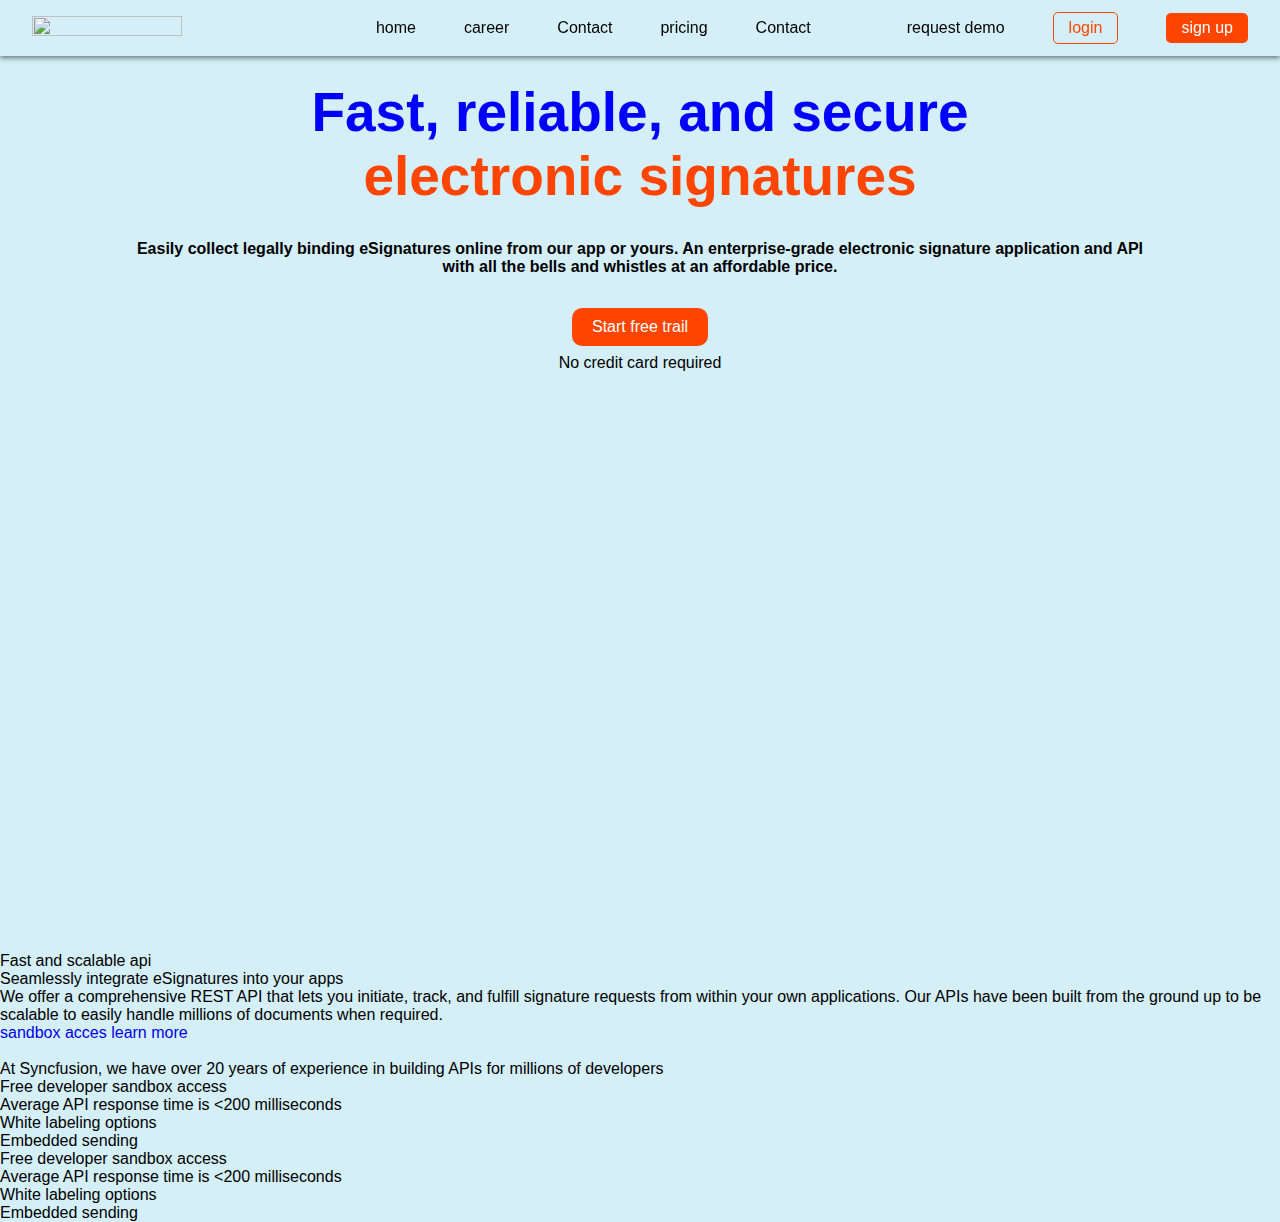
==== website-2/index.html @ ac0513e6 "new project added" ====
<!DOCTYPE html>
<html lang="en">
  <head>
    <meta charset="UTF-8" />
    <meta name="viewport" content="width=device-width, initial-scale=1.0" />
    <title>Document</title>
    <link rel="stylesheet" href="style.css" />
  </head>
  <body>
    <header>
      <nav class="container">
        <a href="#">
          <img
            src="https://website-static.boldsign.com/2022/06/e33309aa-boldsign_sitelogo.svg"
            alt=""
          />
        </a>

        <div class="nav-menu">
          <ul class="nav-list">
            <li class="nav-link"><a href="#">home</a></li>

            <li class="nav-link"><a href="#">career</a></li>

            <li class="nav-link">
              <div class="dropdown-item">
                <a href="#">Contact</a>
              </div>
              <ul class="dropdown-list">
                <li class="dropdown-link"><a href="#">Home</a></li>
                <li class="dropdown-link"><a href="#">Home</a></li>
                <li class="dropdown-link"><a href="#">Home</a></li>
              </ul>
            </li>

            <li class="nav-link"><a href="#">pricing</a></li>

            <li class="nav-link">
              <div class="dropdown-item">Contact</div>
              <ul class="dropdown-list">
                <li class="dropdown-link"><a href="#">Home</a></li>
                <li class="dropdown-link"><a href="#">Home</a></li>
                <li class="dropdown-link"><a href="#">Home</a></li>
              </ul>
            </li>

            <li class="nav-link demo"><a href="#">request demo</a></li>
            <li class="nav-link login"><a href="#">login</a></li>
            <li class="nav-link signup"><a href="#">sign up</a></li>
          </ul>
        </div>
      </nav>
    </header>
    <main>
      <section class="section-1">
        <div class="section-1-container">
          <div class="div1">
            <div class="text1">Fast, reliable, and secure</div>
            <div class="text2">electronic signatures</div>
          </div>

          <div class="div2">
            Easily collect legally binding eSignatures online from our app or
            yours. An enterprise-grade electronic signature application and API
            with all the bells and whistles at an affordable price.
          </div>

          <div class="div3">
            <div>
              <button class="button-1">Start free trail</button>
            </div>
            <div class="button-2">No credit card required</div>
          </div>
        </div>
      </section>

      <section class="section-2">
        <div class="section-2-container">
          <iframe
            src="https://www.youtube.com/embed/tgbNymZ7vqY?controls=0"
            frameborder="0"
            width="80%"
            height="500px"
          ></iframe>
        </div>
      </section>

      <section class="section-3">
        <div class="section-3-container">
          <div class="sub-container-1">
            <div class="container-item1">
              <div>Fast and scalable api</div>
              <div>Seamlessly integrate eSignatures into your apps</div>
              <div>We offer a comprehensive REST API that lets you initiate, track, and fulfill signature requests from within your own applications. Our APIs have been built from the ground up to be scalable to easily handle millions of documents when required.</div>
              <div>
                <a href="#">sandbox acces</a>
                <a href="#">learn more</a>
              </div>
            </div>
            <div class="container-item2">
              <img src="https://website-static.boldsign.com/2023/06/ab4b7d0d-code-window.webp" alt="">
            </div>
          </div>
          <div class="sub-container-2">
            <div class="container-item3">
              <ul>
                <li>At Syncfusion, we have over 20 years of experience in building APIs for millions of developers</li>
                <li>Free developer sandbox access</li>
                <li>
                  Average API response time is <200 milliseconds</li>
                <li>White labeling options</li>
                <li>
                  Embedded sending</li>
              </ul>
            </div>
            <div class="container-item4">
              <ul>
                <li>Free developer sandbox access</li>
                <li>
                  Average API response time is <200 milliseconds</li>
                <li>White labeling options</li>
                <li>
                  Embedded sending</li>
              </ul>
            </div>
          </div>
        </div>
      </section>
    </main>
  </body>
</html>
---- website-2/style.css ----
*{
  box-sizing: boredr-box;
  padding: 0;
  margin: 0;
}

body{
  font-family:Verdana, Geneva, Tahoma, sans-serif;
  background-color: rgb(212, 239, 247);
}

ul{
  list-style: none;
}
a{
  text-decoration: none;
}

header{
  width: 100%;
  position: fixed;
  top: 0;
  left: 0;
  box-shadow: 0 2px 5px rgba(0, 0, 0, 0.5);
  background-color: rgb(212, 239, 247);
  z-index: 100;
}
nav{
  height: 3.5rem;
  padding-inline: 2rem;
  display: flex;
  align-items: center;
  justify-content: space-between;
}

.nav-list{
  display: flex;
  align-items: center;
  justify-content: space-between;
  column-gap: 3rem;
}
.nav-link a{
  cursor: pointer;
}
nav a img{
  width: 150px;
  height: 100%;
}

.login{
  padding: 6px 15px;
  border: 1px solid orangered;
  border-radius: 5px;
}
.login a{
  color: orangered;
}
.signup{
  padding: 6px 15px;
  background-color: orangered;
  border-radius: 5px;
}

.signup a{
  color: white;
}
nav ul li a{
  color: black;
}
.demo a:hover{
  color: orangered;
}
.demo{
  margin-left: 3rem;
}
.dropdown-item{
  position: relative;
}
.dropdown-list{
  position: absolute;
  top: 4rem;
  background-color: rgb(125, 221, 243);
  width: 150px;
  height: 150px;
  border-radius: 5px;
  display: flex;
  flex-direction: column;
  align-items:flex-start;
  justify-content: space-around;
  padding: 10px;
  opacity: 0;
  transition: opacity .3s, top .3s;
}
.dropdown-item:hover .dropdown-list{
  opacity: 1;
}

.dropdown-item{
  cursor: pointer;
}
.section-1{
  width: 100%;
  margin-top: 2rem;
}
.section-1-container{
  display: flex;
  align-items: center;
  justify-content: center;
  flex-direction: column;
  padding: 3rem 0;
}
.div1,
.div2,
.div3{
  width: 80%;
  text-align: center;
}
.text1,
.text2{
  font-size: 55px;
  font-weight: bolder;
}
.text1{
  color: blue;
}
.text2{
  color: orangered;
  padding-bottom: 2rem;
}
.div2{
  font-weight: 600;
  padding-bottom: 2rem;
}
.button-1{
  border: none;
  color: white;
  background-color: orangered;
  padding: 10px 20px;
  font-size: 16px;
  border-radius: 10px;
  margin-bottom: 8px;
}

.section-2{
  width: 100%;
  margin-bottom: 2rem;
}
.section-2-container{
  
  display: flex;
  align-items: center;
  justify-content: center;
}
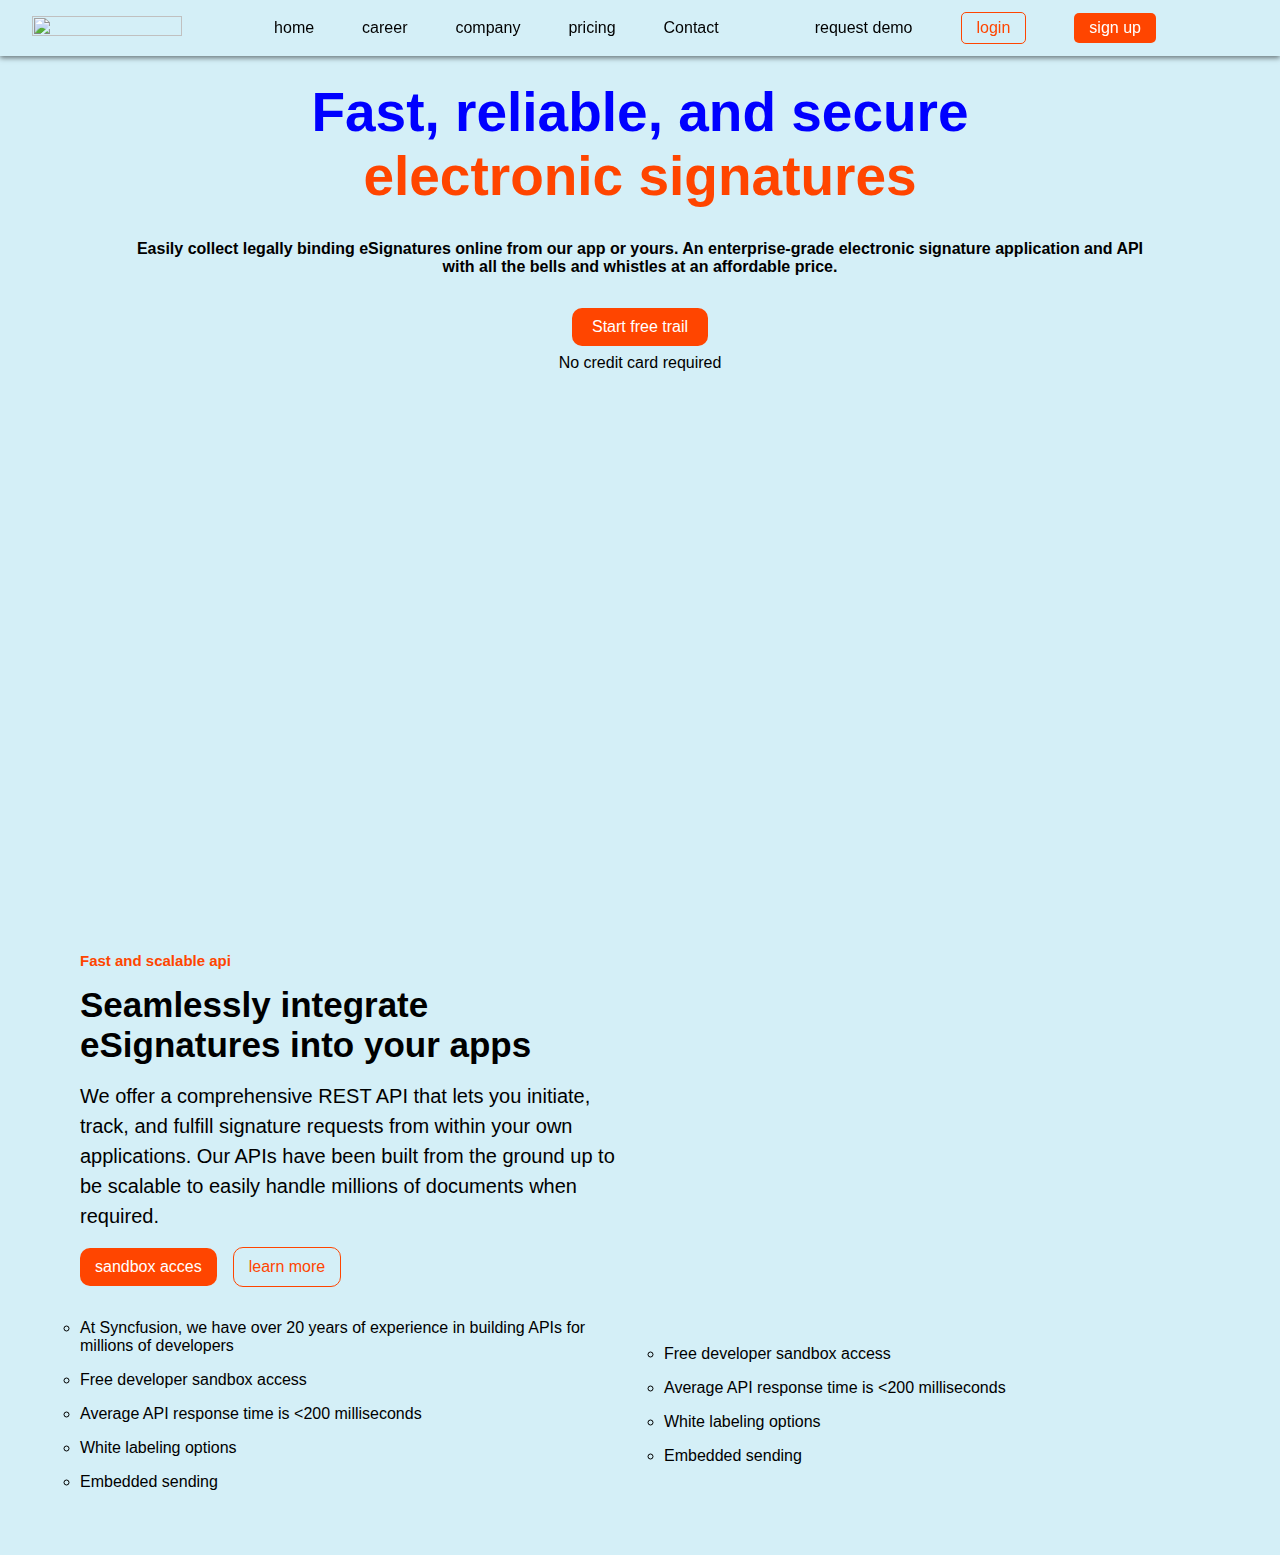
==== commit 810c4b74: "new commit" ====
--- a/website-2/index.html
+++ b/website-2/index.html
@@ -22,9 +22,9 @@
 
             <li class="nav-link"><a href="#">career</a></li>
 
-            <li class="nav-link">
+            <li class="nav-link nav-link-drop">
               <div class="dropdown-item">
-                <a href="#">Contact</a>
+                <a href="#">company</a>
               </div>
               <ul class="dropdown-list">
                 <li class="dropdown-link"><a href="#">Home</a></li>
@@ -35,8 +35,10 @@
 
             <li class="nav-link"><a href="#">pricing</a></li>
 
-            <li class="nav-link">
-              <div class="dropdown-item">Contact</div>
+            <li class="nav-link nav-link-drop">
+              <div class="dropdown-item">
+                <a href="#">Contact</a>
+              </div>
               <ul class="dropdown-list">
                 <li class="dropdown-link"><a href="#">Home</a></li>
                 <li class="dropdown-link"><a href="#">Home</a></li>
@@ -48,6 +50,12 @@
             <li class="nav-link login"><a href="#">login</a></li>
             <li class="nav-link signup"><a href="#">sign up</a></li>
           </ul>
+        </div>
+
+        <div class="nav-toggle">
+          <div class="burger"></div>
+          <div class="burger"></div>
+          <div class="burger"></div>
         </div>
       </nav>
     </header>
@@ -89,12 +97,12 @@
         <div class="section-3-container">
           <div class="sub-container-1">
             <div class="container-item1">
-              <div>Fast and scalable api</div>
-              <div>Seamlessly integrate eSignatures into your apps</div>
-              <div>We offer a comprehensive REST API that lets you initiate, track, and fulfill signature requests from within your own applications. Our APIs have been built from the ground up to be scalable to easily handle millions of documents when required.</div>
-              <div>
-                <a href="#">sandbox acces</a>
-                <a href="#">learn more</a>
+              <div class="one">Fast and scalable api</div>
+              <div class="two">Seamlessly integrate <br> eSignatures into your apps</div>
+              <div class="three">We offer a comprehensive REST API that lets you initiate, track, and fulfill signature requests from within your own applications. Our APIs have been built from the ground up to be scalable to easily handle millions of documents when required.</div>
+              <div class="four">
+                <a href="#" class="btn-1">sandbox acces</a>
+                <a href="#" class="btn-2">learn more</a>
               </div>
             </div>
             <div class="container-item2">
@@ -103,7 +111,7 @@
           </div>
           <div class="sub-container-2">
             <div class="container-item3">
-              <ul>
+              <ul class="section-ul">
                 <li>At Syncfusion, we have over 20 years of experience in building APIs for millions of developers</li>
                 <li>Free developer sandbox access</li>
                 <li>
@@ -114,7 +122,7 @@
               </ul>
             </div>
             <div class="container-item4">
-              <ul>
+              <ul class="section-ul">
                 <li>Free developer sandbox access</li>
                 <li>
                   Average API response time is <200 milliseconds</li>
--- a/website-2/style.css
+++ b/website-2/style.css
@@ -47,6 +47,7 @@
   height: 100%;
 }
 
+
 .login{
   padding: 6px 15px;
   border: 1px solid orangered;
@@ -73,12 +74,16 @@
 .demo{
   margin-left: 3rem;
 }
-.dropdown-item{
+/* .dropdown-item{
   position: relative;
-}
-.dropdown-list{
+} */
+.nav-link-drop{
+  position: relative;
+  display: inline-block;
+}
+/* .dropdown-list{
   position: absolute;
-  top: 4rem;
+  top: 2.8rem;
   background-color: rgb(125, 221, 243);
   width: 150px;
   height: 150px;
@@ -88,16 +93,71 @@
   align-items:flex-start;
   justify-content: space-around;
   padding: 10px;
-  opacity: 0;
   transition: opacity .3s, top .3s;
-}
-.dropdown-item:hover .dropdown-list{
+  
+
+} */
+ .dropdown-list{
+  position: absolute;
+  min-width: 168px;
+  background-color: rgb(212, 239, 247);
+  display: none;
+ }
+/* .nav-link:hover .dropdown-list{
   opacity: 1;
-}
-
+  transition: opacity .3s, top .3s;
+  
+} */
+.dropdown-list li{
+  color: black;
+  padding: 12px 16px;
+  display: block;
+}
+.nav-link-drop:hover .dropdown-list{
+  display: block;
+}
+.nav-link-drop li:hover{
+  background-color: aqua;
+} 
 .dropdown-item{
   cursor: pointer;
 }
+
+/* navbar mobile */
+@media screen and (max-width:1200px){
+  .nav-list{
+    position: absolute;
+    top: 3.5rem;
+    left: 0;
+    flex-direction: column;
+    align-items: flex-start;
+    justify-content: space-between;
+    background-color: rgb(192, 230, 241);
+    width: 100%;
+    padding: 1rem 1rem;
+    row-gap: 1rem;
+    height:60vh;
+    opacity: 0;
+    transition: opacity .4s;
+  }
+  .demo{
+    margin-left: 0rem;
+  }
+  .nav-toggle div{
+    width: 18px;
+    height: 3px;
+    background-color: black;
+    margin-bottom: 5px;
+  }
+  .nav-toggle{
+    cursor: pointer;
+    
+  }
+  .show-menu{
+    opacity: 1;
+  }
+}
+ 
 .section-1{
   width: 100%;
   margin-top: 2rem;
@@ -151,3 +211,82 @@
   align-items: center;
   justify-content: center;
 }
+.section-3{
+width: 100%;
+}
+.section-3-container{
+display: flex;
+flex-direction: column;
+justify-content: center;
+margin: 2rem 5rem;
+}
+.sub-container-1,
+.sub-container-2{
+display: flex;
+align-items: center;
+justify-content: space-between;
+width: 100%;
+margin-bottom: 2rem;
+}
+.container-item2 img{
+  width: 100%;
+}
+.container-item1,
+.container-item2,
+.container-item3,
+.container-item4{
+width: 50%;
+}
+.container-item1 .one{
+color: orangered;
+font-size: 15px;
+font-weight: 600;
+}
+.container-item1{
+display: flex;
+flex-direction: column;
+align-items:flex-start;
+justify-content: space-between;
+row-gap: 1rem;
+margin-right: 1rem;
+}
+.container-item1 .two{
+font-size: 35px;
+font-weight: 600;
+}
+.container-item1 .three{
+font-size: 20px;
+font-weight: 100;
+line-height: 30px;
+}
+.container-item1 .four{
+  display: flex;
+  align-items: center;
+  justify-content: space-between;
+}
+.four .btn-1{
+  background-color: orangered;
+  padding: 10px 15px;
+  border-radius: 10px;
+  color: white;
+  margin-right: 1rem;
+}
+.four .btn-2{
+  color: orangered;
+  padding: 10px 15px;
+  border-radius: 10px;
+  border: 1px solid orangered;
+}
+
+.section-ul{
+  list-style-type: circle;
+  display: flex;
+  align-items: flex-start;
+  justify-content: space-evenly;
+  flex-direction: column;
+  row-gap: 1rem;
+}
+.container-item3{
+  margin-right: 3rem;
+}
+
